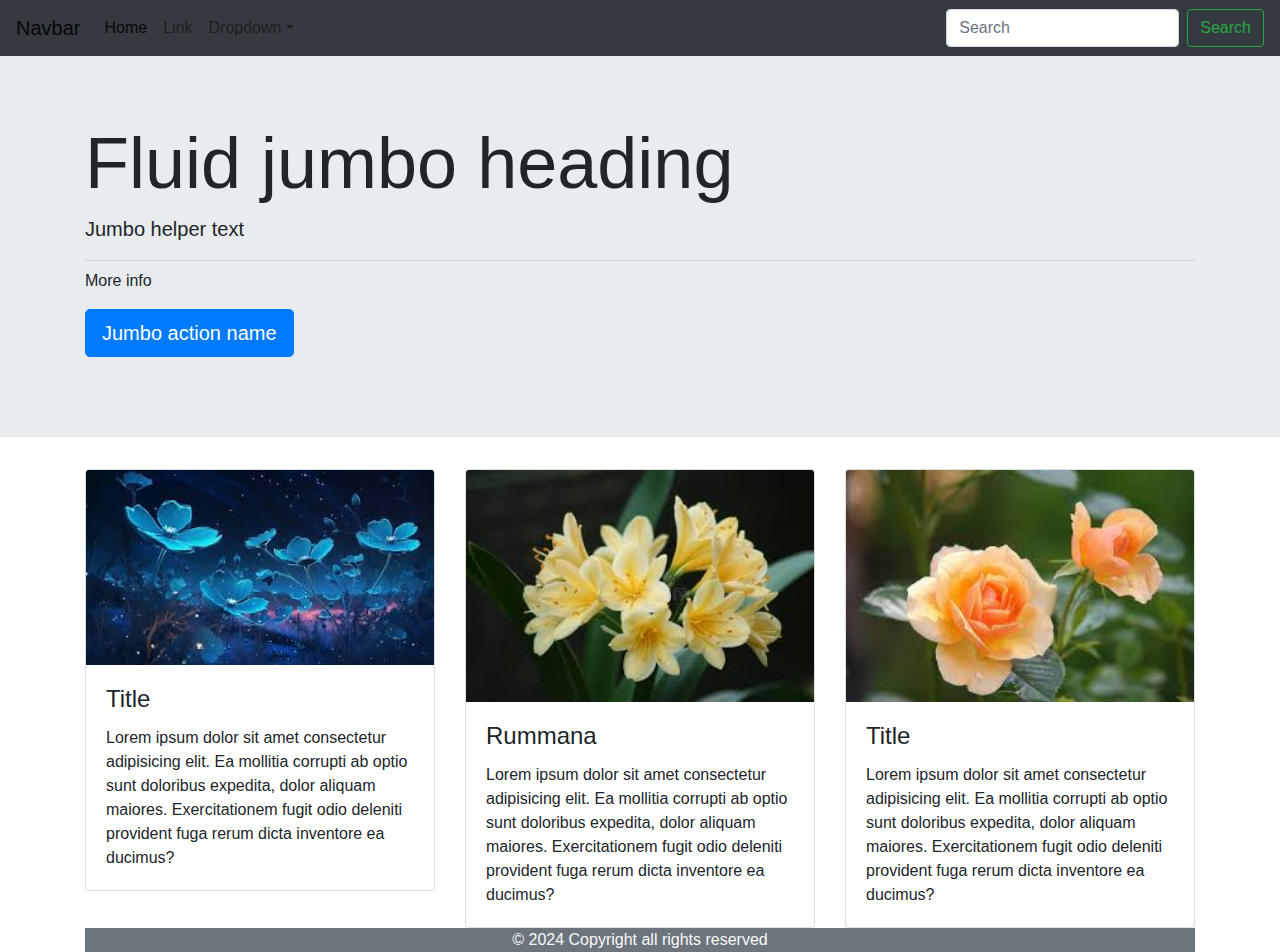
==== card.html @ cae9a4cd "29 april" ====
<!DOCTYPE html>
<html lang="en">
<head>
    <meta charset="UTF-8">
    <meta name="viewport" content="width=device-width, initial-scale=1.0">
    <title>Card</title>
    <link rel="stylesheet" href="https://cdn.jsdelivr.net/npm/bootstrap@4.6.2/dist/css/bootstrap.min.css">
    <script src="https://cdn.jsdelivr.net/npm/jquery@3.7.1/dist/jquery.slim.min.js"></script>
  <script src="https://cdn.jsdelivr.net/npm/popper.js@1.16.1/dist/umd/popper.min.js"></script>
  <script src="https://cdn.jsdelivr.net/npm/bootstrap@4.6.2/dist/js/bootstrap.bundle.min.js"></script>
</head>
<body>
    <nav class="navbar navbar-expand-sm navbar-light bg-dark">
        <a class="navbar-brand" href="#">Navbar</a>
        <button class="navbar-toggler d-lg-none" type="button" data-toggle="collapse" data-target="#collapsibleNavId" aria-controls="collapsibleNavId"
            aria-expanded="false" aria-label="Toggle navigation">
            <span class="navbar-toggler-icon"></span>
        </button>
        <div class="collapse navbar-collapse" id="collapsibleNavId">
            <ul class="navbar-nav mr-auto mt-2 mt-lg-0">
                <li class="nav-item active">
                    <a class="nav-link" href="#">Home <span class="sr-only">(current)</span></a>
                </li>
                <li class="nav-item">
                    <a class="nav-link" href="#">Link</a>
                </li>
                <li class="nav-item dropdown">
                    <a class="nav-link dropdown-toggle" href="#" id="dropdownId" data-toggle="dropdown" aria-haspopup="true" aria-expanded="false">Dropdown</a>
                    <div class="dropdown-menu" aria-labelledby="dropdownId">
                        <a class="dropdown-item" href="#">Action 1</a>
                        <a class="dropdown-item" href="#">Action 2</a>
                    </div>
                </li>
            </ul>
            <form class="form-inline my-2 my-lg-0">
                <input class="form-control mr-sm-2" type="text" placeholder="Search">
                <button class="btn btn-outline-success my-2 my-sm-0" type="submit">Search</button>
            </form>
        </div>
    </nav>

    <div class="jumbotron jumbotron-fluid">
        <div class="container">
            <h1 class="display-3">Fluid jumbo heading</h1>
            <p class="lead">Jumbo helper text</p>
            <hr class="my-2">
            <p>More info</p>
            <p class="lead">
                <a class="btn btn-primary btn-lg" href="Jumbo action link" role="button">Jumbo action name</a>
            </p>
        </div>
    </div>
     <div class="container">
        <div class="row">
            <div class="col-lg-4">
                <div class="card">
                    <img class="card-img-top" src="images.jpg" alt="">
                    <div class="card-body">
                        <h4 class="card-title">Title</h4>
                        <p class="card-text">Lorem ipsum dolor sit amet consectetur adipisicing elit. Ea mollitia corrupti ab optio sunt doloribus expedita, dolor aliquam maiores. Exercitationem fugit odio deleniti provident fuga rerum dicta inventore ea ducimus?</p>
                    </div>
                </div>
            </div>
            <div class="col-lg-4"><div class="card">
                <img class="card-img-top" src="images (1).jpg" alt="">
                <div class="card-body">
                    <h4 class="card-title">Rummana</h4>
                    <p class="card-text">Lorem ipsum dolor sit amet consectetur adipisicing elit. Ea mollitia corrupti ab optio sunt doloribus expedita, dolor aliquam maiores. Exercitationem fugit odio deleniti provident fuga rerum dicta inventore ea ducimus?</p>
                </div>
            </div></div>
            <div class="col-lg-4"><div class="card">
                <img class="card-img-top" src="download.jpg" alt="">
                <div class="card-body">
                    <h4 class="card-title">Title</h4>
                    <p class="card-text">Lorem ipsum dolor sit amet consectetur adipisicing elit. Ea mollitia corrupti ab optio sunt doloribus expedita, dolor aliquam maiores. Exercitationem fugit odio deleniti provident fuga rerum dicta inventore ea ducimus?</p>
                </div>
            </div></div>
        </div>
        <footer class="bg-secondary text-center text-light">
            &copy; 2024 Copyright all rights reserved
        </footer>
     </div>
     
</body>
</html>
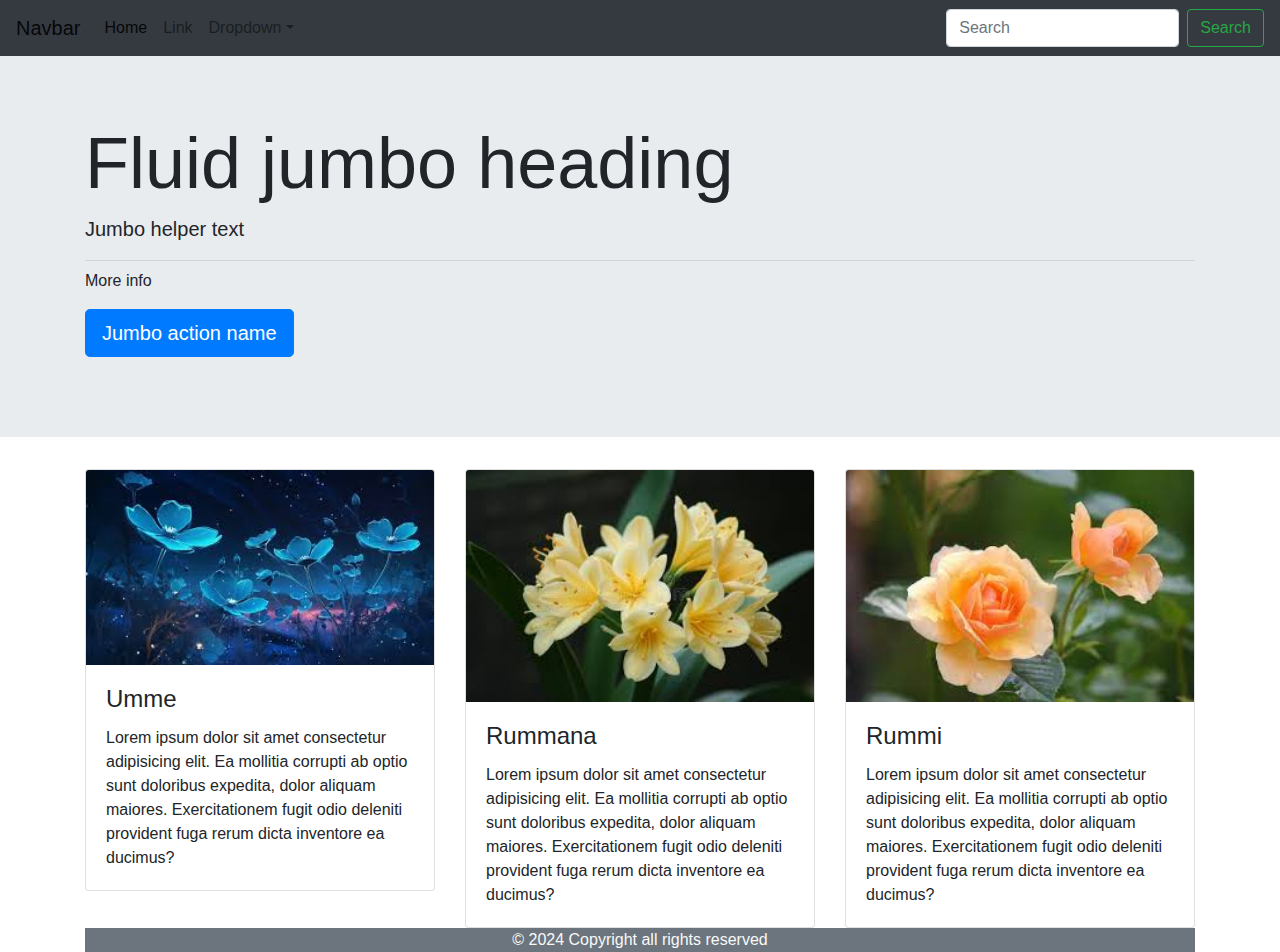
==== commit 755e33fa: "16 may 2024 classwork" ====
--- a/card.html
+++ b/card.html
@@ -56,7 +56,7 @@
                 <div class="card">
                     <img class="card-img-top" src="images.jpg" alt="">
                     <div class="card-body">
-                        <h4 class="card-title">Title</h4>
+                        <h4 class="card-title">Umme</h4>
                         <p class="card-text">Lorem ipsum dolor sit amet consectetur adipisicing elit. Ea mollitia corrupti ab optio sunt doloribus expedita, dolor aliquam maiores. Exercitationem fugit odio deleniti provident fuga rerum dicta inventore ea ducimus?</p>
                     </div>
                 </div>
@@ -71,7 +71,7 @@
             <div class="col-lg-4"><div class="card">
                 <img class="card-img-top" src="download.jpg" alt="">
                 <div class="card-body">
-                    <h4 class="card-title">Title</h4>
+                    <h4 class="card-title">Rummi</h4>
                     <p class="card-text">Lorem ipsum dolor sit amet consectetur adipisicing elit. Ea mollitia corrupti ab optio sunt doloribus expedita, dolor aliquam maiores. Exercitationem fugit odio deleniti provident fuga rerum dicta inventore ea ducimus?</p>
                 </div>
             </div></div>
